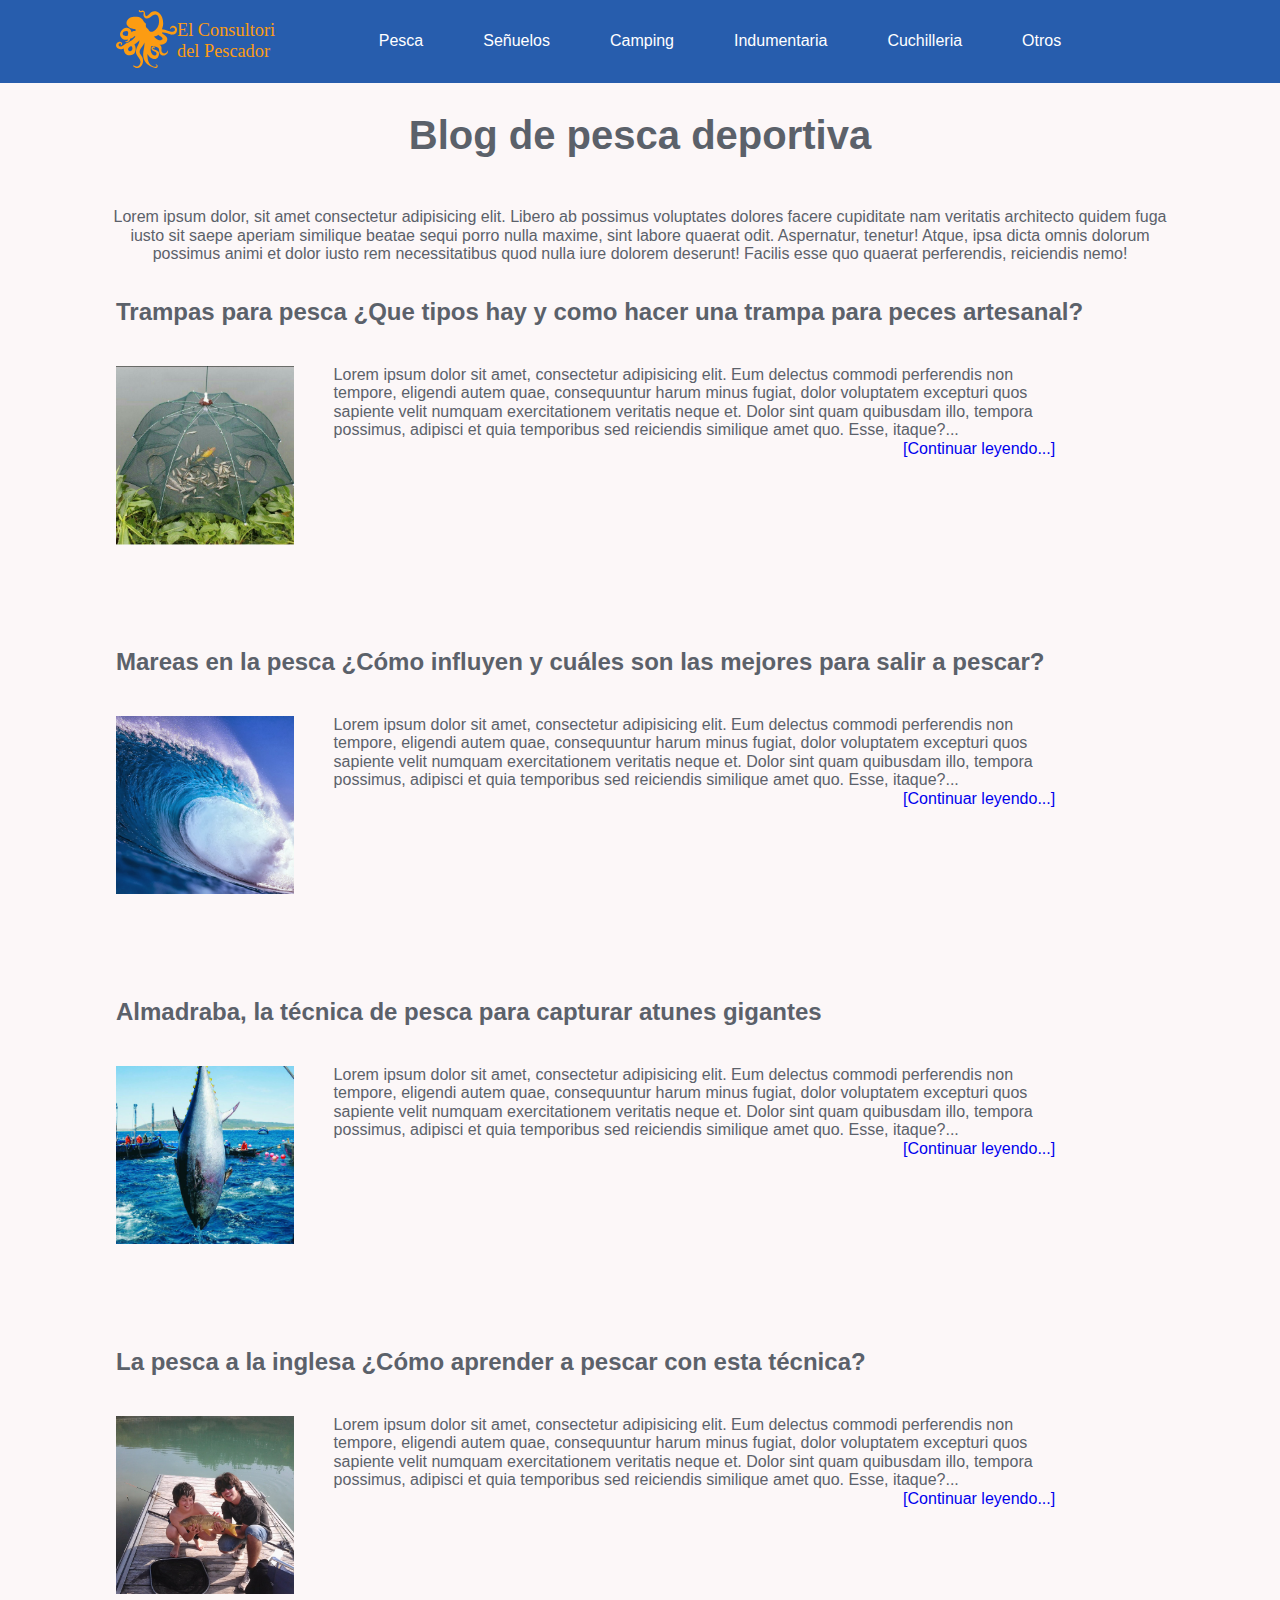
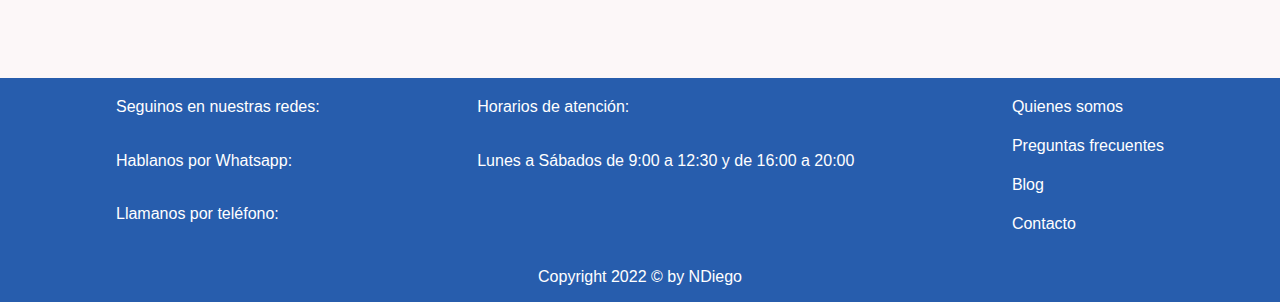
==== HTML/secciones/blog.html @ 922c332b "Commit 1: Rama master - Estructura inicial del proyecto" ====
<!DOCTYPE html>
<html lang="en">
<head>
    <meta charset="UTF-8">
    <meta http-equiv="X-UA-Compatible" content="IE=edge">
    <meta name="viewport" content="width=device-width, initial-scale=1.0">
    <title>Blog</title>
    <!-- link para utilizar íconos de FONT AWESOME -->
    <link rel="stylesheet" href="https://cdnjs.cloudflare.com/ajax/libs/font-awesome/6.0.0-beta3/css/all.min.css" integrity="sha512-Fo3rlrZj/k7ujTnHg4CGR2D7kSs0v4LLanw2qksYuRlEzO+tcaEPQogQ0KaoGN26/zrn20ImR1DfuLWnOo7aBA==" crossorigin="anonymous" referrerpolicy="no-referrer" />
    <link rel="stylesheet" href="../estilos/normalize.css">
    <link rel="stylesheet" href="../estilos/estilos.css">
</head>
<body>
    <div class="contenedorHeader">
        <header>
            <nav class="nav">
                <!-- LOGO -->
                <a href="../index.html" class="nav__logo">
                    <img class="nav__imgLogo" src="../imagenes/logo2.svg" alt="Logo">
                </a>
                
                <!-- BARRA DE NAVEGACIÓN -->
                <ul class="nav__lista">
                    <li class="nav__itemLista itemLista">
                        <a href="#">Pesca</a>
                    </li>
                    <li class="nav__itemLista itemLista">
                        <a href="#">Señuelos</a>
                    </li>
                    <li class="nav__itemLista itemLista">
                        <a href="#">Camping</a>
                    </li>
                    <li class="nav__itemLista itemLista">
                        <a href="#">Indumentaria</a>
                    </li>
                    <li class="nav__itemLista itemLista">
                        <a href="#">Cuchilleria</a>
                    </li>
                    <li class="nav__itemLista itemLista">
                        <a href="#">Otros</a>
                    </li>
                </ul>
                
                <!-- ICONO DE LUPA (BUSQUEDA)-->
                <i class="fas fa-search nav__busqueda"></i>
            </nav>
        </header>
    </div>
    
    <div class="contenedor">
        <!-- Artículo de la página -->
        <article class="blog">
            <h2 class="titulo titulo__secciones">Blog de pesca deportiva</h2>
            <p class="h2__texto">Lorem ipsum dolor, sit amet consectetur adipisicing elit. Libero ab possimus voluptates dolores facere cupiditate nam veritatis architecto quidem fuga iusto sit saepe aperiam similique beatae sequi porro nulla maxime, sint labore quaerat odit. Aspernatur, tenetur! Atque, ipsa dicta omnis dolorum possimus animi et dolor iusto rem necessitatibus quod nulla iure dolorem deserunt! Facilis esse quo quaerat perferendis, reiciendis nemo!</p>
            <section class="blog__seccion">
                <h3 class="blog__h3">Trampas para pesca ¿Que tipos hay y como hacer una trampa para peces artesanal?</h3>
                <div class="seccion__contenido">
                    <div class="blog__contImg">
                        <img src="../imagenes/trampa_peces.jpg" alt="trampa para peces" class="blog__img">
                    </div>
                    <div class="seccion__texto">
                        <p>Lorem ipsum dolor sit amet, consectetur adipisicing elit. Eum delectus commodi perferendis non tempore, eligendi autem quae, consequuntur harum minus fugiat, dolor voluptatem excepturi quos sapiente velit numquam exercitationem veritatis neque et. Dolor sint quam quibusdam illo, tempora possimus, adipisci et quia temporibus sed reiciendis similique amet quo. Esse, itaque?...</p>
                        <a href="#">[Continuar leyendo...]</a>
                    </div>
                </div class="seccion__contenido">
            </section>
            <section class="blog__seccion">
                <h3 class="blog__h3">Mareas en la pesca ¿Cómo influyen y cuáles son las mejores para salir a pescar?</h3>
                <div class="seccion__contenido">
                    <div class="blog__contImg">
                        <img src="../imagenes/mareas.jpg" alt="ola de mar" class="blog__img">
                    </div>
                    <div class="seccion__texto">
                        <p>Lorem ipsum dolor sit amet, consectetur adipisicing elit. Eum delectus commodi perferendis non tempore, eligendi autem quae, consequuntur harum minus fugiat, dolor voluptatem excepturi quos sapiente velit numquam exercitationem veritatis neque et. Dolor sint quam quibusdam illo, tempora possimus, adipisci et quia temporibus sed reiciendis similique amet quo. Esse, itaque?...</p>
                        <a href="#">[Continuar leyendo...]</a>
                    </div>
                </div class="seccion__contenido">
            </section>
            <section class="blog__seccion">
                <h3 class="blog__h3">Almadraba, la técnica de pesca para capturar atunes gigantes</h3>
                <div class="seccion__contenido">
                    <div class="blog__contImg">
                        <img src="../imagenes/almadraba.jpg" alt="trampa para peces" class="blog__img">
                    </div>
                    <div class="seccion__texto">
                        <p>Lorem ipsum dolor sit amet, consectetur adipisicing elit. Eum delectus commodi perferendis non tempore, eligendi autem quae, consequuntur harum minus fugiat, dolor voluptatem excepturi quos sapiente velit numquam exercitationem veritatis neque et. Dolor sint quam quibusdam illo, tempora possimus, adipisci et quia temporibus sed reiciendis similique amet quo. Esse, itaque?...</p>
                        <a href="#">[Continuar leyendo...]</a>
                    </div>
                </div class="seccion__contenido">
            </section>
            <section class="blog__seccion">
                <h3 class="blog__h3">La pesca a la inglesa ¿Cómo aprender a pescar con esta técnica?</h3>
                <div class="seccion__contenido">
                    <div class="blog__contImg">
                        <img src="../imagenes/pesca_inglesa.jpg" alt="trampa para peces" class="blog__img">
                    </div>
                    <div class="seccion__texto">
                        <p>Lorem ipsum dolor sit amet, consectetur adipisicing elit. Eum delectus commodi perferendis non tempore, eligendi autem quae, consequuntur harum minus fugiat, dolor voluptatem excepturi quos sapiente velit numquam exercitationem veritatis neque et. Dolor sint quam quibusdam illo, tempora possimus, adipisci et quia temporibus sed reiciendis similique amet quo. Esse, itaque?...</p>
                        <a href="#">[Continuar leyendo...]</a>
                    </div>
                </div class="seccion__contenido">
            </section>
        </article>
    </div>
    
    <div class="contenedorFooter">
        <!-- FOOTER -->
        <footer class="footer">
            <div class="footer__arriba">
                <!-- Redes sociales -->
                <div class="footer__contenedor footer__contenedor--redes">
                    <ul class="footer__lista">
                        <li class="footer__itemLista--redes itemLista">
                            <span class="footer__encabezado">Seguinos en nuestras redes:</span>
                            <a href="https://es-la.facebook.com/" target="_blank" class="icono-facebook">
                                <i class="fab fa-facebook-square"></i>
                            </a>
                            <a href="https://www.instagram.com/?hl=es-la" target="_blank">
                                <i class="fab fa-instagram-square"></i>
                            </a>
                        </li>
                        <li class="footer__itemLista--whatsapp itemLista">
                            <!-- WHATSAPP -->
                            <span class="footer__encabezado">Hablanos por Whatsapp: </span>
                            <i class="fab fa-whatsapp-square"></i>
                        </li>
                        <li class="footer__itemLista itemLista">
                            <!-- Teléfono fijo -->
                            <span class="footer__encabezado">Llamanos por teléfono:</span>
                            <i class="fas fa-phone-square"></i>
                        </li>
                    </ul>
                </div>
    
                <!-- Horarios de atención -->
                <div class="footer__contenedor footer__contenedor--horarios">                
                    <p class="footer__encabezado--horarios">Horarios de atención:</p>
                    <i class="fas fa-clock"></i>
                    <span>Lunes a Sábados de 9:00 a 12:30 y de 16:00 a 20:00</span>
                </div>
                
                <div class="footer__contenedor footer__contenedor--secciones">
                    <!-- LINKS FOOTER -->
                    <ul class="footer__lista footer__lista--secciones">
                        <li class="footer__itemLista footer__itemLista--secciones itemLista">
                            <a href="./quienesSomos.html">Quienes somos</a>
                        </li>
                        <li class="footer__itemLista footer__itemLista--secciones itemLista">
                            <a href="./preguntasFrecuentes.html">Preguntas frecuentes</a>
                        </li>
                        <li class="footer__itemLista footer__itemLista--secciones itemLista">
                            <a href="#">Blog</a>
                        </li>
                        <li class="footer__itemLista footer__itemLista--secciones itemLista">
                            <a href="./contacto.html">Contacto</a>                    
                        </li>
                    </ul>        
                </div>
            </div>
    
            <div class="footer__contenedor--copyright">
                <span class="footer__copyright">Copyright 2022 © by NDiego</span>
            </div>
        </footer>
    </div>
</body>
</html>
---- HTML/estilos/estilos.css ----
/*! normalize.css v8.0.1 | MIT License | github.com/necolas/normalize.css */

/* Document
   ========================================================================== */

/**
 * 1. Correct the line height in all browsers.
 * 2. Prevent adjustments of font size after orientation changes in iOS.
 */

 html {
    line-height: 1.15; /* 1 */
    -webkit-text-size-adjust: 100%; /* 2 */
  }
  
  /* Sections
     ========================================================================== */
  
  /**
   * Remove the margin in all browsers.
   */
  
  body {
    margin: 0;
  }
  
  /**
   * Render the `main` element consistently in IE.
   */
  
  main {
    display: block;
  }
  
  /**
   * Correct the font size and margin on `h1` elements within `section` and
   * `article` contexts in Chrome, Firefox, and Safari.
   */
  
  h1 {
    font-size: 2em;
    margin: 0.67em 0;
  }
  
  /* Grouping content
     ========================================================================== */
  
  /**
   * 1. Add the correct box sizing in Firefox.
   * 2. Show the overflow in Edge and IE.
   */
  
  hr {
    box-sizing: content-box; /* 1 */
    height: 0; /* 1 */
    overflow: visible; /* 2 */
  }
  
  /**
   * 1. Correct the inheritance and scaling of font size in all browsers.
   * 2. Correct the odd `em` font sizing in all browsers.
   */
  
  pre {
    font-family: monospace, monospace; /* 1 */
    font-size: 1em; /* 2 */
  }
  
  /* Text-level semantics
     ========================================================================== */
  
  /**
   * Remove the gray background on active links in IE 10.
   */
  
  a {
    background-color: transparent;
  }
  
  /**
   * 1. Remove the bottom border in Chrome 57-
   * 2. Add the correct text decoration in Chrome, Edge, IE, Opera, and Safari.
   */
  
  abbr[title] {
    border-bottom: none; /* 1 */
    text-decoration: underline; /* 2 */
    text-decoration: underline dotted; /* 2 */
  }
  
  /**
   * Add the correct font weight in Chrome, Edge, and Safari.
   */
  
  b,
  strong {
    font-weight: bolder;
  }
  
  /**
   * 1. Correct the inheritance and scaling of font size in all browsers.
   * 2. Correct the odd `em` font sizing in all browsers.
   */
  
  code,
  kbd,
  samp {
    font-family: monospace, monospace; /* 1 */
    font-size: 1em; /* 2 */
  }
  
  /**
   * Add the correct font size in all browsers.
   */
  
  small {
    font-size: 80%;
  }
  
  /**
   * Prevent `sub` and `sup` elements from affecting the line height in
   * all browsers.
   */
  
  sub,
  sup {
    font-size: 75%;
    line-height: 0;
    position: relative;
    vertical-align: baseline;
  }
  
  sub {
    bottom: -0.25em;
  }
  
  sup {
    top: -0.5em;
  }
  
  /* Embedded content
     ========================================================================== */
  
  /**
   * Remove the border on images inside links in IE 10.
   */
  
  img {
    border-style: none;
  }
  
  /* Forms
     ========================================================================== */
  
  /**
   * 1. Change the font styles in all browsers.
   * 2. Remove the margin in Firefox and Safari.
   */
  
  button,
  input,
  optgroup,
  select,
  textarea {
    font-family: inherit; /* 1 */
    font-size: 100%; /* 1 */
    line-height: 1.15; /* 1 */
    margin: 0; /* 2 */
  }
  
  /**
   * Show the overflow in IE.
   * 1. Show the overflow in Edge.
   */
  
  button,
  input { /* 1 */
    overflow: visible;
  }
  
  /**
   * Remove the inheritance of text transform in Edge, Firefox, and IE.
   * 1. Remove the inheritance of text transform in Firefox.
   */
  
  button,
  select { /* 1 */
    text-transform: none;
  }
  
  /**
   * Correct the inability to style clickable types in iOS and Safari.
   */
  
  button,
  [type="button"],
  [type="reset"],
  [type="submit"] {
    -webkit-appearance: button;
  }
  
  /**
   * Remove the inner border and padding in Firefox.
   */
  
  button::-moz-focus-inner,
  [type="button"]::-moz-focus-inner,
  [type="reset"]::-moz-focus-inner,
  [type="submit"]::-moz-focus-inner {
    border-style: none;
    padding: 0;
  }
  
  /**
   * Restore the focus styles unset by the previous rule.
   */
  
  button:-moz-focusring,
  [type="button"]:-moz-focusring,
  [type="reset"]:-moz-focusring,
  [type="submit"]:-moz-focusring {
    outline: 1px dotted ButtonText;
  }
  
  /**
   * Correct the padding in Firefox.
   */
  
  fieldset {
    padding: 0.35em 0.75em 0.625em;
  }
  
  /**
   * 1. Correct the text wrapping in Edge and IE.
   * 2. Correct the color inheritance from `fieldset` elements in IE.
   * 3. Remove the padding so developers are not caught out when they zero out
   *    `fieldset` elements in all browsers.
   */
  
  legend {
    box-sizing: border-box; /* 1 */
    color: inherit; /* 2 */
    display: table; /* 1 */
    max-width: 100%; /* 1 */
    padding: 0; /* 3 */
    white-space: normal; /* 1 */
  }
  
  /**
   * Add the correct vertical alignment in Chrome, Firefox, and Opera.
   */
  
  progress {
    vertical-align: baseline;
  }
  
  /**
   * Remove the default vertical scrollbar in IE 10+.
   */
  
  textarea {
    overflow: auto;
  }
  
  /**
   * 1. Add the correct box sizing in IE 10.
   * 2. Remove the padding in IE 10.
   */
  
  [type="checkbox"],
  [type="radio"] {
    box-sizing: border-box; /* 1 */
    padding: 0; /* 2 */
  }
  
  /**
   * Correct the cursor style of increment and decrement buttons in Chrome.
   */
  
  [type="number"]::-webkit-inner-spin-button,
  [type="number"]::-webkit-outer-spin-button {
    height: auto;
  }
  
  /**
   * 1. Correct the odd appearance in Chrome and Safari.
   * 2. Correct the outline style in Safari.
   */
  
  [type="search"] {
    -webkit-appearance: textfield; /* 1 */
    outline-offset: -2px; /* 2 */
  }
  
  /**
   * Remove the inner padding in Chrome and Safari on macOS.
   */
  
  [type="search"]::-webkit-search-decoration {
    -webkit-appearance: none;
  }
  
  /**
   * 1. Correct the inability to style clickable types in iOS and Safari.
   * 2. Change font properties to `inherit` in Safari.
   */
  
  ::-webkit-file-upload-button {
    -webkit-appearance: button; /* 1 */
    font: inherit; /* 2 */
  }
  
  /* Interactive
     ========================================================================== */
  
  /*
   * Add the correct display in Edge, IE 10+, and Firefox.
   */
  
  details {
    display: block;
  }
  
  /*
   * Add the correct display in all browsers.
   */
  
  summary {
    display: list-item;
  }
  
  /* Misc
     ========================================================================== */
  
  /**
   * Add the correct display in IE 10+.
   */
  
  template {
    display: none;
  }
  
  /**
   * Add the correct display in IE 10.
   */
  
  [hidden] {
    display: none;
  }

/*--------------------------------------------------------------------------------------------------------------------------------------*/
/* FIN DE NORMALIZE */
/*--------------------------------------------------------------------------------------------------------------------------------------*/

* {
    margin: 0;
    padding: 0;
    box-sizing: border-box;
}

/* CSS BÁSICO */

body {
    font-family: 'roboto', sans-serif   ;
}

.titulo {
    font-family: 'Montserrat', sans-serif;
}

li {
    list-style: none;
}

a {
    text-decoration: none;
}

/* COLORES */

body {
    background-color: #fcf7f8;
}

.contenedorHeader, .contenedorFooter {
    background-color: #275dad;
    color: #ffffff;
}

.nav a, .footer a {
    color: #ffffff;
}

.contenedor {
    color: #5b616a;
}

.mercaderia__contenedorItem {
    background-color: #275dad;
}

/* CSS BÁSICO - QUIENES SOMOS */

.quienes, .preguntas {
    color: #5b616a;
}

.mercaderia__h1 {
    font-size: 3rem;
}

.mercaderia__h3 {
    font-size: 1.5rem;
}

.mercaderia__contenedorItem:hover {
    background-color: #CED3DC;
}

.mercaderia__contenedorItem:active {
    background-color: #ABA9C3;
}

.ubicacion__titulo{
    font-size: 2.5rem;
}

.titulo__secciones {
    font-size: 2.5rem;
}

.quienes__h3 {
    font-size: 1.5rem;
}

.quienes__h5 {
    font-size: 0.95rem;
}

/* CSS BÁSICO - PREGUNTAS FRECUENTES */

.preguntas__h5 {
    font-size: 1.3rem;
}

/* CSS BÁSICO - BLOG */

.blog__h3 {
    font-size: 1.5rem;
}

.h2__texto {
    text-align: center;
}

/* CSS BÁSICO - CONTACTO */

.contacto__inputEncabezado {
    font-size: 1.1rem;
}

.contacto__boton {
    color: #5B616A;
    background-color: #CED3DC;
}

.contacto__boton:active {
    background-color: #ABA9C3;
}

/* APLICANDO FLEXBOX */

.nav {
    display: flex;
    flex-direction: row;
    flex-wrap: wrap;
    justify-content: space-between;
    align-items: center;
}

.nav__lista {
    display: flex;
    flex-direction: row;
    flex-wrap: wrap;
    justify-content: space-between;
}

.mercaderia__titulos {
    display: flex;
    flex-direction: column;
    justify-content: center;
    align-items: center;
}

.mercaderia__lista {
    display: flex;
    flex-wrap: wrap;
    justify-content: space-between;
    align-items: stretch;
}

.ubicacion {
    display: flex;
    flex-direction: column;
    justify-content: center;
    align-items: center;
}

.footer__arriba {
    display: flex;
    flex-wrap: wrap;
    justify-content: space-between;
    align-items: flex-start;
}

.footer__lista--secciones {
    height: 15vh;
    display: flex;
    flex-direction: column;
    justify-content: space-between;
}

.footer__contenedor--copyright {
    display: flex;
    justify-content: center;
    align-items:center;
}

/* FLEXBOX - QUIENES SOMOS */

.titulo__secciones {
    text-align: center;
}

.quienes__secciones {
    display: flex;
    justify-content: center;
    align-items: flex-start;
}

/* FLEXBOX - PREGUNTAS FRECUENTES */

.preguntas__lista {
    display: flex;
    justify-content: space-between;
    flex-wrap: wrap;
    
}

/* FLEXBOX - BLOG */

.seccion__contenido {
    display: flex;
    justify-content: flex-start;
}

.seccion__texto {
    display: flex;
    flex-direction: column;
    align-items: flex-end;
}

/* FLEXBOX - CONTACTO */

.contacto {
    display: flex;
    flex-direction: column;
    justify-content: center;
    align-items: center;
}

.contacto__form {
    display: flex;
    flex-direction: column;
}

.contacto__label {
    display: flex;
    flex-direction: column;
}

/* APLICANDO BOX-MODELING */

header, footer, .contenedor {
    width: 85%;
    margin: auto;
}

.contenedor {
    margin-top: 82.273px;
    height: auto;
    min-height: 70vh;
}

.contenedorHeader {
    position: fixed;
    top: 0;
    width: 100%;
}

.nav {
    padding: 10px 20px;
}

.nav__imgLogo {
    width: 160px;
}

.nav__itemLista {
    padding: 0 30px;
}

.portada {
    height: 75vh;
    background-image: url(../imagenes/portada.jpg);
    background-size: cover;
    background-position-y: bottom;
}

.mercaderia {
    margin: 30px 0;
    height: 55vh;
}

.mercaderia__h1 {
    margin: 0;
    margin-bottom: 15px;
}

.mercaderia__lista {
    margin-top: 60px;
}

.mercaderia__contenedorItem {
    padding: 35px;
    border-radius: 50%;
}

.mercaderia__iconos {
    width: 100px;
    height: 100px;
}

.ubicacion {
    margin: 30px 0;
}

.ubicacion__titulo {
    margin-bottom: 30px;
}

.ubicacion__mapa {
    width: 100%;
}

.footer__arriba {
    padding: 20px;
}

.footer__itemLista--redes, .footer__itemLista--whatsapp, .footer__encabezado--horarios {
    margin-bottom: 35px;
}

.footer__contenedor--copyright {
    padding: 15px 0;
}

/* BOX MODELING - QUIENES SOMOS */

.quienes__secciones {
    margin-top: 20px;
}

.quienes__itemLista {
    padding-bottom: 15px;
}

.titulo__secciones {
    padding-top: 30px;
}

.quienes__h3 {
    margin-bottom: 30px;
}

.quienes__h5 {
    margin-bottom: 15px;
}

.quienes__p {
    margin-bottom: 10px;
}

.quienes__seccion {
    padding: 30px;
}

.quienes__seccion--negocio {
    width: 60%;
}

.quienes__seccion--personal {
    width: 40%;
}

/* BOX MODELING - PREGUNTAS FRECUENTES */

.preguntas__titulo {
    margin-bottom: 20px;
}

.preguntas__itemLista {
    width: 30%;
    padding: 30px;
}

.preguntas__h5 {
    margin-bottom: 10px;
}

/* BOX MODELING - BLOG */

.blog__h3 {
    padding: 20px;
}

.blog__seccion {
    height: 350px;
}

.blog__contImg {
    width: 20%;
    padding: 20px;
    height: 254px;
    overflow: hidden;
}

.blog__img {
    width: 100%;
}

.seccion__texto {
    width: 70%;
    padding: 20px;
}

.h2__texto {
    padding: 15px;
    margin-top: 35px;
}

/* BOX MODELING - CONTACTO */

.titulo__secciones--contacto {
    margin-bottom: 40px;
}

.contacto__label {
    margin: 10px 0;
}

.contacto__inputEncabezado {
    margin-bottom: 5px;
}

.contacto__input {
    padding: 5px 3px;
}

.contacto__boton {
    margin-bottom: 70px;
    border: none;
    font-family: 'roboto', sans-serif;
    padding: 10px 0;
}
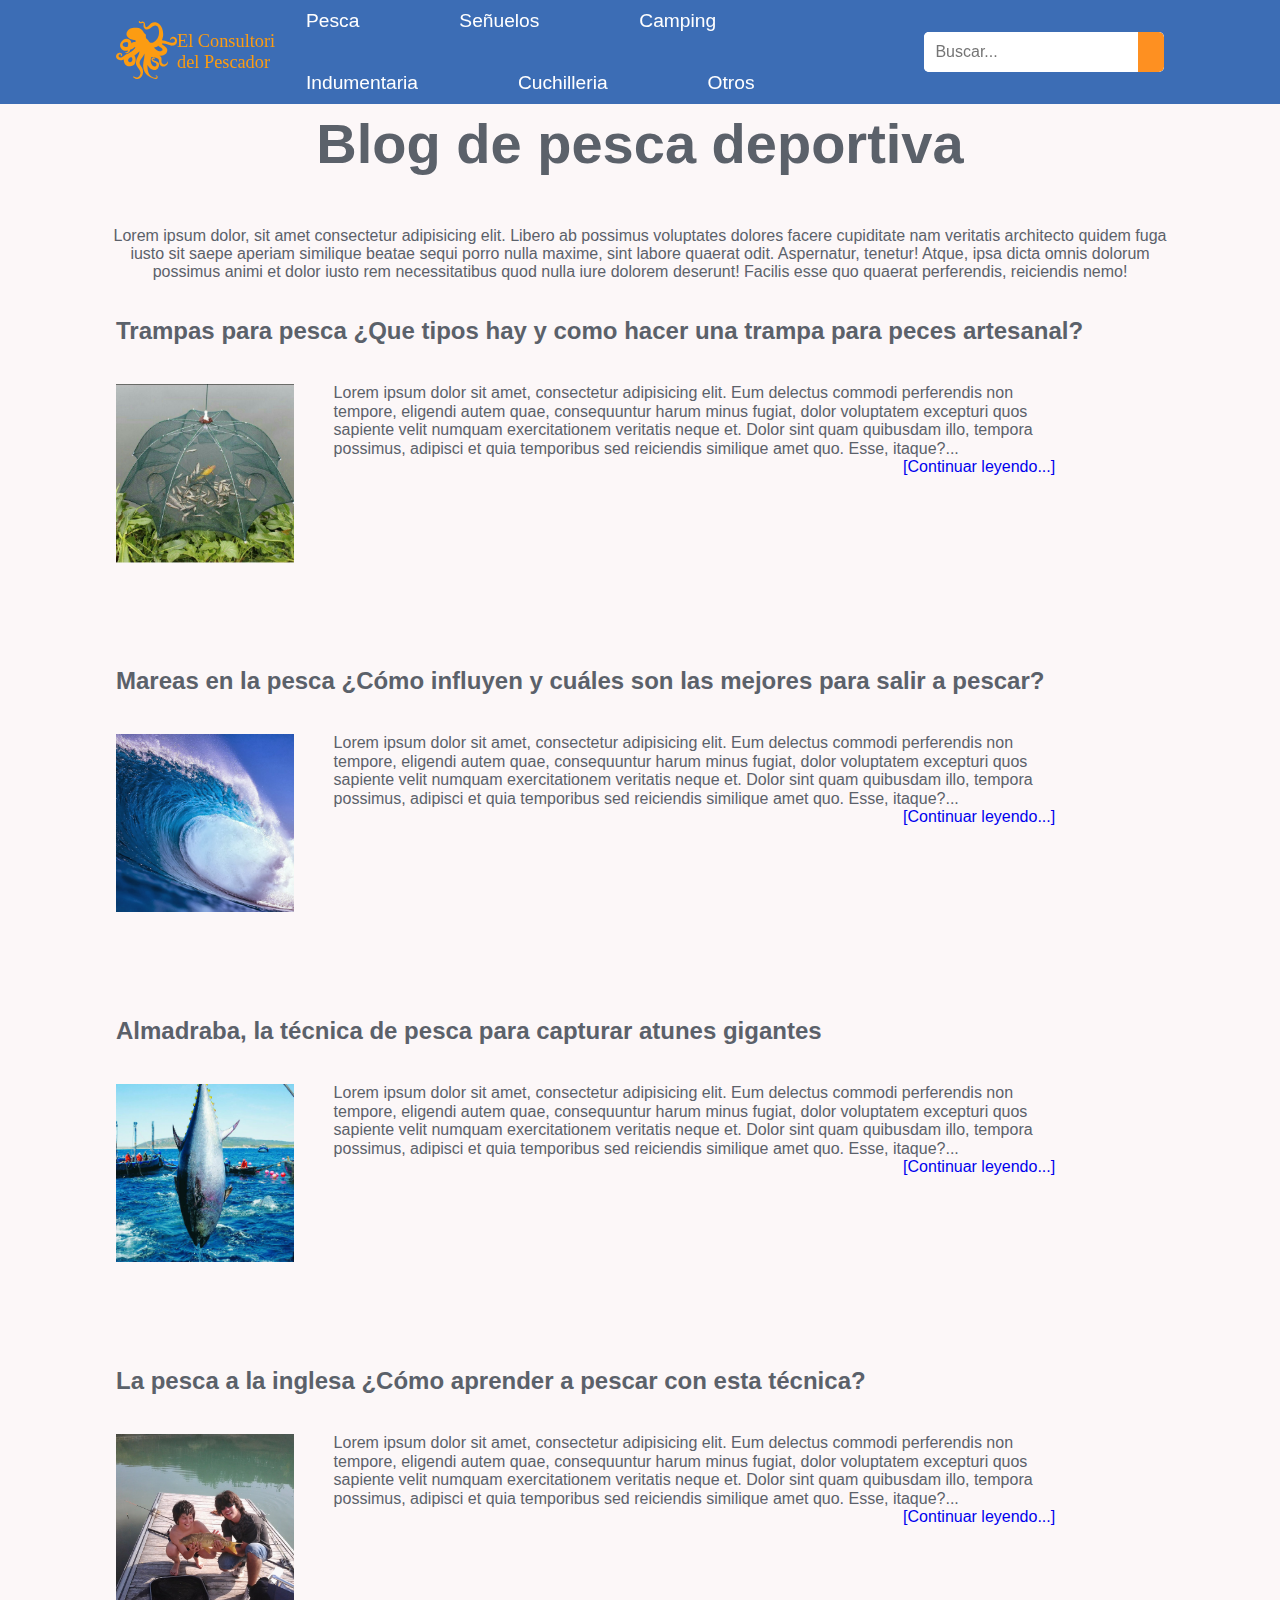
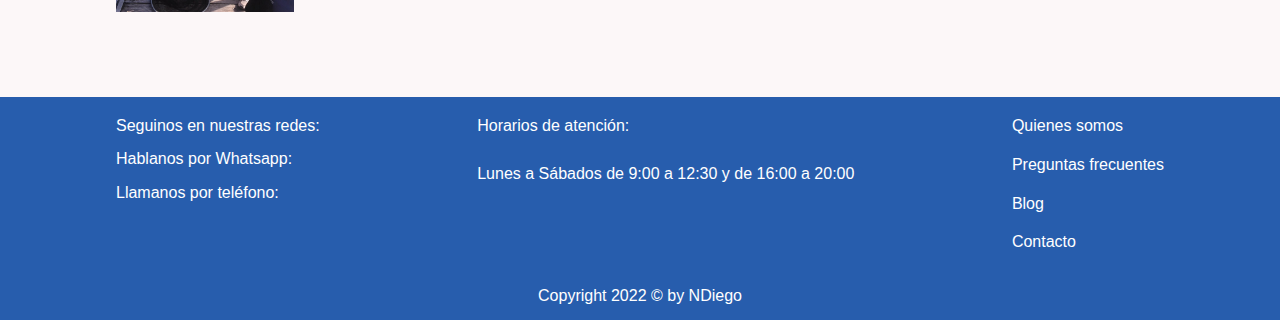
==== commit ec839ba3: "Rama MASTER: Se actualiza el HEADER en preguntasfrecuentes.html, contacto.html y blog.html" ====
--- a/HTML/secciones/blog.html
+++ b/HTML/secciones/blog.html
@@ -21,28 +21,39 @@
                 
                 <!-- BARRA DE NAVEGACIÓN -->
                 <ul class="nav__lista">
-                    <li class="nav__itemLista itemLista">
-                        <a href="#">Pesca</a>
-                    </li>
-                    <li class="nav__itemLista itemLista">
-                        <a href="#">Señuelos</a>
-                    </li>
-                    <li class="nav__itemLista itemLista">
-                        <a href="#">Camping</a>
-                    </li>
-                    <li class="nav__itemLista itemLista">
-                        <a href="#">Indumentaria</a>
-                    </li>
-                    <li class="nav__itemLista itemLista">
-                        <a href="#">Cuchilleria</a>
-                    </li>
-                    <li class="nav__itemLista itemLista">
-                        <a href="#">Otros</a>
-                    </li>
+                    <div class="lista__contenedor">
+                        <li class="nav__itemLista itemLista">
+                            <a href="#">Pesca</a>
+                        </li>
+                        <li class="nav__itemLista itemLista">
+                            <a href="#">Señuelos</a>
+                        </li>
+                        <li class="nav__itemLista itemLista">
+                            <a href="#">Camping</a>
+                        </li>
+                    </div>
+                    <div class="lista__contenedor">
+                        <li class="nav__itemLista itemLista">
+                            <a href="#">Indumentaria</a>
+                        </li>
+                        <li class="nav__itemLista itemLista">
+                            <a href="#">Cuchilleria</a>
+                        </li>
+                        <li class="nav__itemLista itemLista">
+                            <a href="#">Otros</a>
+                        </li>
+                    </div>
                 </ul>
-                
-                <!-- ICONO DE LUPA (BUSQUEDA)-->
-                <i class="fas fa-search nav__busqueda"></i>
+                        
+                <!-- BUSQUEDA -->
+                <form action="" class="header__form">
+                    <fieldset>
+                        <input type="search" class="header__input-busqueda" placeholder=" Buscar...">
+                        <button type="submit" class="header__boton-busqueda">
+                            <i class="fas fa-search boton__icono"></i>
+                        </button>
+                    </fieldset>
+                </form>
             </nav>
         </header>
     </div>
--- a/HTML/estilos/estilos.css
+++ b/HTML/estilos/estilos.css
@@ -361,11 +361,7 @@
 /* CSS BÁSICO */
 
 body {
-    font-family: 'roboto', sans-serif   ;
-}
-
-.titulo {
-    font-family: 'Montserrat', sans-serif;
+    font-family: 'Roboto', sans-serif;
 }
 
 li {
@@ -376,13 +372,29 @@
     text-decoration: none;
 }
 
+.nav__lista {
+    font-size: 1.2rem;
+}
+
+.mercaderia__contenedorItem {
+    z-index: 0;
+}
+
+header {
+  z-index: 100;
+}
+
 /* COLORES */
 
 body {
     background-color: #fcf7f8;
 }
 
-.contenedorHeader, .contenedorFooter {
+.contenedorHeader {
+    background-color: rgb(39, 93, 173, 0.9);
+}
+
+.contenedorFooter {
     background-color: #275dad;
     color: #ffffff;
 }
@@ -426,15 +438,23 @@
 }
 
 .titulo__secciones {
-    font-size: 2.5rem;
+    font-size: 3.5rem;
+    font-weight: 700;
 }
 
 .quienes__h3 {
-    font-size: 1.5rem;
+    font-size: 2rem;
+    font-weight: 500;
+}
+
+.quienes__seccion p {
+    font-size: 1.2rem;
+    font-weight: 300;
 }
 
 .quienes__h5 {
-    font-size: 0.95rem;
+    font-size: 1.4rem;
+    font-weight: 500;
 }
 
 /* CSS BÁSICO - PREGUNTAS FRECUENTES */
@@ -468,21 +488,26 @@
     background-color: #ABA9C3;
 }
 
-/* APLICANDO FLEXBOX */
+/* APLICANDO GRID INDEX */
 
 .nav {
+    display: flex;
+    justify-content: space-between;
+    align-items: center;
+}
+
+.nav__lista {
     display: flex;
     flex-direction: row;
     flex-wrap: wrap;
     justify-content: space-between;
-    align-items: center;
-}
-
-.nav__lista {
+    gap: 40px;
+}
+
+.lista__contenedor {
     display: flex;
     flex-direction: row;
-    flex-wrap: wrap;
-    justify-content: space-between;
+    gap: 40px;
 }
 
 .mercaderia__titulos {
@@ -511,6 +536,19 @@
     flex-wrap: wrap;
     justify-content: space-between;
     align-items: flex-start;
+    gap: 40px;
+}
+
+.footer__lista {
+    display: flex;
+    flex-direction: column;
+    gap: 15px;
+}
+
+.footer__contenedor--horarios {
+    display: flex;
+    flex-direction: column;
+    gap: 15px;
 }
 
 .footer__lista--secciones {
@@ -518,6 +556,7 @@
     display: flex;
     flex-direction: column;
     justify-content: space-between;
+    gap: 15px;
 }
 
 .footer__contenedor--copyright {
@@ -608,6 +647,53 @@
 
 .nav__itemLista {
     padding: 0 30px;
+}
+
+.header__form {
+    min-width: 240px;
+}
+
+.header__form fieldset {
+    background-color: #FFFFFF;
+    border: none;
+    border-radius: 5px;
+    padding: 0;
+    /* padding-left: 30px; */
+    overflow: hidden;
+    height: 40px;
+    display: flex;
+    justify-content: space-between;
+}
+
+.header__input-busqueda, .header__boton-busqueda {
+    position: relative;
+    width: 85%px;
+    height: 40px;
+    padding: 0;
+}
+
+.header__input-busqueda {
+    border: none;
+    color: #666;
+    padding-left: 7px;
+}
+
+.header__input-busqueda:focus {
+    outline: none;
+}
+
+.header__boton-busqueda {
+    border: none;
+    width: 15%;
+    background-color: #FE9021;
+    border-top-right-radius: 5px;
+    border-bottom-right-radius: 5px;
+    text-align: center;
+}
+
+.boton__icono {
+    color: #fff;
+    font-size: 1.3rem;
 }
 
 .portada {
@@ -619,7 +705,7 @@
 
 .mercaderia {
     margin: 30px 0;
-    height: 55vh;
+    min-height: 55vh;
 }
 
 .mercaderia__h1 {
@@ -655,10 +741,6 @@
 
 .footer__arriba {
     padding: 20px;
-}
-
-.footer__itemLista--redes, .footer__itemLista--whatsapp, .footer__encabezado--horarios {
-    margin-bottom: 35px;
 }
 
 .footer__contenedor--copyright {
@@ -772,4 +854,370 @@
     border: none;
     font-family: 'roboto', sans-serif;
     padding: 10px 0;
-}+}
+
+/* MEDIA QUERYS */
+
+/* RESPONSIVE MOBILES 425px */
+
+@media screen and (max-device-width: 425px){
+    
+    /* HEADER */
+
+    .nav {
+        display: flex;
+        flex-direction: column;
+        gap: 25px;
+        align-items: flex-start;
+    }
+
+    .nav__lista {
+        width: 100%;
+        display: flex;
+        justify-content: space-between;
+    }
+
+    .lista__contenedor {
+        display: flex;
+        flex-direction: column;
+        gap: 20px;
+    }
+
+    .nav__itemLista {
+        padding: 0;
+    }
+
+    .nav__itemLista a {
+        font-size: 1.4rem;
+    }
+
+    .header__form {
+        width: 100%;
+    }
+
+    /* PORTADA */
+
+    .portada {
+        display: none;
+    }
+
+    /* MERCADERIA */
+
+    .mercaderia {
+        margin-top: 400px;
+    }
+
+    .mercaderia__h1 {
+        text-align: center;
+    }
+
+    .mercaderia__lista {
+        gap:15px;
+    }
+
+    /* UBICACIÓN */
+
+    .ubicacion__titulo {
+        text-align: center;
+    }
+
+    /* FOOTER */
+
+    .footer__texto {
+        font-size: 1.1rem;
+    }
+
+    /* --------------------------------------- */
+    /* QUIENES SOMOS */
+    /* --------------------------------------- */
+
+    .contenedor {
+        margin-top: 300px;
+    }
+
+    .quienes__secciones {
+        display: flex;
+        flex-direction: column;
+        gap: 50px;
+    }
+
+    .quienes__seccion {
+        padding: 0;
+    }
+
+    .quienes__seccion--negocio, .quienes__seccion--personal {
+        width: 100%;
+    }
+
+    .titulo__secciones {
+        font-size: 3.5rem;
+        font-weight: 700;
+        margin-bottom: 60px;
+    }
+
+    .quienes__h3 {
+        font-size: 2rem;
+        font-weight: 500;
+    }
+
+    .quienes__seccion p {
+        font-size: 1.2rem;
+        font-weight: 400;
+    }
+
+    .quienes__h5 {
+        font-size: 1.4rem;
+        font-weight: 500;
+    }
+}
+
+/* RESPONSIVE TABLET 768px */
+
+@media screen and (min-device-width: 426px) and (max-device-width: 768px){
+    
+    /* NAV */
+
+    .nav {
+        display: grid;
+        grid-template-areas:    "logo busqueda" 
+                                "nav nav";
+        grid-template-columns: 1fr 1fr;
+        grid-template-rows: 1fr 1fr;
+        align-items: center;
+        row-gap: 25px;
+    }
+
+    .nav__logo {
+        grid-area: logo;
+    }
+
+    .nav__lista {
+        grid-area: nav;
+        display: grid;
+        grid-template-columns: repeat(3,1fr);
+        grid-template-rows: repeat(2,1fr);
+        row-gap: 10px;
+    }
+
+    .nav__itemLista {
+        text-align: center;
+    }
+
+    .nav__itemLista a {
+        font-size: 1.3rem;
+    }
+
+    .nav__busqueda {
+        grid-area: busqueda;
+    }
+
+    /* INDEX */
+
+    /* PORTADA */
+
+    .portada {
+        margin-top: 170px;
+    }
+
+    /* MERCADERÍA */
+
+    .mercaderia__h1 {
+        text-align: center;
+    }
+
+    .mercaderia__contenedor-lista {
+        display: block;
+    }
+
+    .mercaderia__lista {
+        gap: 40px;
+    }
+
+    /* FOOTER */
+
+    .footer__arriba {
+        display: grid;
+        grid-template-areas: "redes secciones"
+                             "horarios horarios"
+                             "copyr copyr";
+        grid-template-columns: 1.5fr 1fr;
+        grid-template-rows: 1.5fr 1fr auto;
+        row-gap: 50px;
+        column-gap: 30px;
+        font-size: 1.2rem;
+    }
+
+    .footer__contenedor--redes {
+        grid-area: redes;
+    }
+
+    .footer__contenedor--horarios {
+        grid-area: horarios;
+    }
+
+    .footer__contenedor--secciones {
+        grid-area: secciones;
+    }
+
+    .footer__contenedor--copyright {
+        grid-area: copyr;
+    }
+
+    /* QUIENES SOMOS */
+
+    .contenedor {
+        margin-top: 210px;
+    }
+
+    .nav__lista {
+        display: flex;
+        flex-direction: column;
+        gap: 20px;
+    }
+    
+    .lista__contenedor {
+        justify-content: space-between;
+    }
+
+    .nav__itemLista {
+        padding: 0;
+    }
+
+    .lista__contenedor {
+        display: flex;
+        flex-direction: row;
+        justify-content: space-between;
+    }
+
+    .titulo__secciones {
+        margin-bottom: 70px;
+    }
+}
+
+/* ANIMACIONES INDEX */
+
+/* Categorías */
+
+.rotate-center:hover {
+	-webkit-animation: rotate-center 0.6s ease-in-out both;
+	        animation: rotate-center 0.6s ease-in-out both;
+}
+
+@-webkit-keyframes rotate-center {
+    0% {
+        -webkit-transform: rotate(0);
+                transform: rotate(0);
+    }
+    100% {
+        -webkit-transform: rotate(360deg);
+                transform: rotate(360deg);
+    }
+}
+@keyframes rotate-center {
+    0% {
+        -webkit-transform: rotate(0);
+                transform: rotate(0);
+    }
+    100% {
+        -webkit-transform: rotate(360deg);
+                transform: rotate(360deg);
+    }
+}
+
+.scale-up-center:active {
+-webkit-animation: scale-up-center 0.4s cubic-bezier(0.390, 0.575, 0.565, 1.000) both;
+        animation: scale-up-center 0.4s cubic-bezier(0.390, 0.575, 0.565, 1.000) both;
+}
+
+ @-webkit-keyframes scale-up-center {
+    0% {
+        -webkit-transform: scale(0.5);
+                transform: scale(0.5);
+    }
+    100% {
+        -webkit-transform: scale(1);
+                transform: scale(1);
+    }
+}
+@keyframes scale-up-center {
+    0% {
+        -webkit-transform: scale(0.5);
+                transform: scale(0.5);
+    }
+    100% {
+        -webkit-transform: scale(1);
+                transform: scale(1);
+    }
+}
+
+/* QUIENES SOMOS */
+
+/* Titulos QS */
+
+.tracking-in-contract {
+	-webkit-animation: tracking-in-contract 0.8s cubic-bezier(0.215, 0.610, 0.355, 1.000) both;
+	        animation: tracking-in-contract 0.8s cubic-bezier(0.215, 0.610, 0.355, 1.000) both;
+}
+
+@-webkit-keyframes tracking-in-contract {
+    0% {
+        letter-spacing: 1em;
+        opacity: 0;
+    }
+    40% {
+        opacity: 0.6;
+    }
+    100% {
+        letter-spacing: normal;
+        opacity: 1;
+    }
+}
+@keyframes tracking-in-contract {
+    0% {
+        letter-spacing: 1em;
+        opacity: 0;
+    }
+    40% {
+        opacity: 0.6;
+    }
+    100% {
+        letter-spacing: normal;
+        opacity: 1;
+    }
+}
+
+/* Secciones del QS */
+
+.tracking-in-expand {
+	-webkit-animation: tracking-in-expand 1.5s cubic-bezier(0.215, 0.610, 0.355, 1.000) both;
+	        animation: tracking-in-expand 1.5s cubic-bezier(0.215, 0.610, 0.355, 1.000) both;
+}
+
+@-webkit-keyframes tracking-in-expand {
+    0% {
+      letter-spacing: -0.5em;
+      opacity: 0;
+    }
+    40% {
+      opacity: 0.6;
+    }
+    100% {
+      opacity: 1;
+    }
+}
+@keyframes tracking-in-expand {
+    0% {
+      letter-spacing: -0.5em;
+      opacity: 0;
+    }
+    40% {
+      opacity: 0.6;
+    }
+    100% {
+      opacity: 1;
+    }
+}
+  
+  
+  
+
